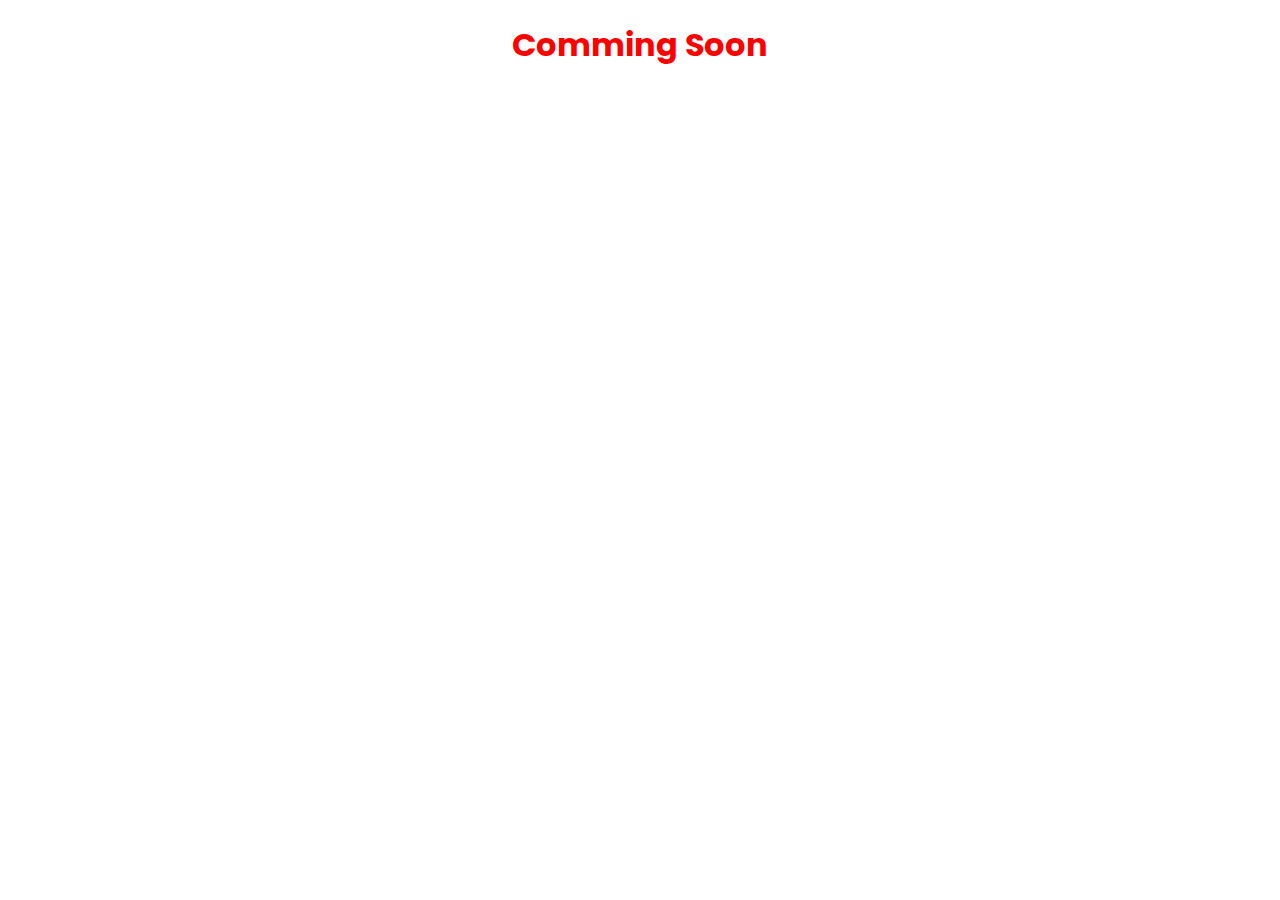
==== New folder/S2/Calc_IBH_S2.html @ a99819ef "s2" ====
<!DOCTYPE html>
<html lang="en">
  <head>
    <meta charset="UTF-8" />
    <link rel="shortcut icon" type="x-icon" href="icons8-code-96.png" />
    <link rel="preconnect" href="https://fonts.googleapis.com" />
    <link rel="preconnect" href="https://fonts.gstatic.com" crossorigin />
    <link
      href="https://fonts.googleapis.com/css2?family=Poppins:wght@200;400;600&display=swap"
      rel="stylesheet"
    />
    <meta name="viewport" content="width=device-width, initial-scale=1.0" />

    <link rel="stylesheet" href="calc.css" />
    <link rel="stylesheet" href="/New folder/all.min.css">
    <title>IBH</title>
  </head>
<!-- 
  <body>
    <div class="html">
    <div class="allx">
      <div class="top">
        <i class="fa-solid fa-graduation-cap"></i> 
        <h3>Calculator</h3>
        <h1>Created by ABDELMOGHITH</h1>
        <p> " Simply input your degrees values, and let the program effortlessly calculate the results for you . "</p>
      </div>
      <div class="highth">
        <div class="icon"><i class="fa-solid fa-angles-down"></i></div>
    </div>
      <div class="backshit">
        <div class="allxi">
          <div class="card">
            <h3>Systèmes d’information hospitaliers</h3>
            <label for="">CC :</label>
            <br />
            <input type="number" placeholder="..." id="SysTd" maxlength="5" value="16.25" />
            <br /><br />
            <label for="">Exam:</label>
            <br />
            <input type="number" placeholder="..." id="SysExam" maxlength="5" value="13.5" />
          </div>
          <div class="card">
            <h3>Réseaux et Télémédecine </h3>
            <label for="">CC :</label>
            <br />
            <input type="number" placeholder="..." id="ResTd" maxlength="5" value="8" />
            <br /><br />
            <label for="">Exam:</label>
            <br />
            <input type="number" placeholder="..." id="ResExam" maxlength="5" value="10.5"/>
            <br /><br />
            <label for="">TP :</label>
            <br />
            <input type="number" placeholder="..." id="ResTp" maxlength="5" value="13"/>
          </div>
          <div class="card">
            <h3>Web et ontologie médicale </h3>
            <br />
            <label for="">CC :</label>
            <br />
            <input type="number" placeholder="..." id="WebTd" maxlength="5" value="18"/>
            <br /><br />
            <label for="">Exam:</label>
            <br />
            <input type="number" placeholder="..." id="WebExam" maxlength="5" value="18"/>
           
          </div>
          <div class="card">
            <h3>Java avancé </h3>
            <label for="">TP :</label>
            <br />
            <input type="number" placeholder="..." id="JavaTd" maxlength="5" value="14" />
            <br /><br />
            <label for="">Exam:</label>
            <br />
            <input
              type="number"
              placeholder="..."
              id="JavaExam"
              maxlength="5" value="11"
            />
          </div>
          <div class="card">
            <h3>Analyse des données médicales </h3>
            <label for="">CC :</label>
            <br />
            <input type="number" placeholder="..." id="AnalTd" maxlength="5" value="10.75" />
            <br /><br />
            <label for="">Exam:</label>
            <br />
            <input
              type="number"
              placeholder="..."
              id="AnalExam"
              maxlength="5" value="7.75"
            />
            <br /><br />
            <label for="">TP :</label>
            <br />
            <input type="number" placeholder="..." id="AnalTp" maxlength="5" value="17"/>
          </div>
          <div class="card">
            <h3>Apprentissage Artificiel </h3>
            <label for="">CC:</label>
            <br />
            <input
              type="number"
              placeholder="..."
              id="ApprenTd"
              maxlength="5" value="11"
            />
           
            <br /><br />
            <label for="">Exam:</label>
            <br />
            <input
              type="number"
              placeholder="..."
              id="ApprenExam"
              maxlength="5" value="12.5"
            />
            <br /><br />
            <label for="">TP :</label>
            <br />
            <input
              type="number"
              placeholder="..."
              id="ApprenTp"
              maxlength="5" value="14.75"
            />
          </div>
          <div class="cardx">
            <br /><br />
            <h3>Imagerie Médicale </h3>
            <label for="">Exam:</label>
            <br />
            <input
              type="number"
              placeholder="..."
              id="ImageExam"
              maxlength="5" value="8"
            /> 
          </div>

          <div class="cardv" style="opacity: 0"></div>
          <div class="cardx" id="Manage">
            <br /><br />
            <h3>Management en santé </h3>
            <label for="">Exam:</label>
            <br />
            <input
              type="number"
              placeholder="..."
              id="ManageExam"
              maxlength="5" value="16.33"
            />
          </div>
        </div>
      </div>
      <div class="calcin">
        <input type="button" value="Done" id="BtnDone" />
      </div>
      <p id="erreur">you've forgoten something <br>or used a wrong value </p>

      <div class="tables10">
        <div class="card2">
          <div class="card10m">
            <p>The Result :</p>
            <p id="Hresult">...</p>
          </div>
        </div>
        <div class="card2">
          <div class="card11m">
            <p id="ue1">Moyenne UE 1 :</p>
            <p id="Hresult1">...</p>
          </div>
          <ul id="ul1">
            <li>Systèmes :<span id="spansys"></span></li>
            <li>Réseaux :<span id="spanres"></span></li>
            <li>Web :<span id="spanweb"></span></li>
          </ul>
        </div>
        <div class="card2">
          <div class="card12m">
            <p id="ue2">Moyenne UE 2 :</p>
            <p id="Hresult2">...</p>
          </div>
          <ul id="ul2">
            <li>Java :<span id="spanjava"></span></li>
            <li>Analyse :<span id="spanana"></span></li>
            <li>Apprentissage :<span id="spanappren"></span></li>
          </ul>
        </div>
        <div class="card2">
          <div class="card13m">
            <p>Tp :</p>
            <p id="Hresult3">...</p>
          </div>
        </div>
      </div>
      </div>
    </div>
    </div>
    <div class="loader"></div>  -->
    <!-- <script src="Calc.js"></script> -->
    <!-- <script src="Method_IBH_S2.js"></script> 
  </body> -->

<body>
  <h1 style="text-align: center ; color: red;" >Comming Soon</h1>
</body>

</html>
---- New folder/S2/calc.css ----
body {
  margin: 0;
  padding: 0;
  box-sizing: border-box;
  font-family: "Poppins", sans-serif;
}
:root {
  color-scheme: light;
}
.top {
  text-align: center;
  display: block;
}
.top i {
  color: hsl(180, 62%, 55%);
}
.top h3 {
  font-size: 32px;
  font-weight: lighter;
  margin-bottom: 0px;
  margin-top: 10px;
}
.top h1 {
  color: hsl(234, 12%, 34%);
  margin-top: 0px;
}
.backshit {
  background-image: url(bg-stars.svg);
}
.top p {
  color: hsl(229, 6%, 66%);
  padding: 15px;
}
.highth {
  position: relative;
  display: flex;
  justify-content: center;
  height: 90px;
}
.icon {
  display: flex;
  justify-content: center;
  margin-top: 20px;
  color: hsl(180, 62%, 55%);
  animation-name: down;
  animation-duration: 2s;
  animation-iteration-count: infinite;
  animation-timing-function: ease;
}
.icon i {
  font-size: 30px;
}
@keyframes down {
  50% {
    margin-top: 60px;
  }
}
.allxi {
  margin-top: 50px;
  display: grid;
  grid-template-columns: repeat(3, 1fr);
}
i {
  font-size: 40px;
  margin-top: 20px;
}

.allxi h3 {
  color: hsl(234, 12%, 34%);
}
.allxi p {
  color: hsl(229, 6%, 66%);
}
.card,
.cardx {
  width: 80%;
  min-height: 225px;
  padding: 20px;
  box-shadow: 0px 0.1px 6px #00000057;
  border-top: 3px solid hsl(180, 62%, 55%);
  border-radius: 10px;
  margin: 15px auto;
  text-align: center;
  background-color: white;
  position: relative;
}

.card input,
.cardx input {
  outline: none;
  border: none;
  background-color: #eee;
  border-radius: 25px;
  padding-left: 10px;
  height: 20px;
  width: 60%;
  margin: auto;
  margin-top: 5px;
}
.card input:focus,
.cardx input:focus {
  border: 1px solid hsla(180, 62%, 55%, 0.477);
  height: 18px;
}
.calcin,
.calcinx {
  display: flex;
  justify-content: center;
}
.calcin input {
  background-color: hsl(180, 62%, 55%);
  color: black;
}
.tables10 {
  box-shadow: 0px 0.1px 6px #00000015;
}
.calcinx input {
  background-color: hsl(180, 62%, 55%);
  color: black;
  position: relative;
}

.calcin input,
.calcinx input {
  border: none;
  width: 100px;
  height: 50px;
  margin: 20px;
  margin-bottom: 5px;
  border-radius: 25px;
  font-size: 15px;
  font-weight: bold;
}
/* .card11m:hover ul li {
  display: inline;
} */
ul {
  display: none;
  animation-name: media;
  animation-duration: 1s;
}
span {
  margin-left: 10px;
}
ul li {
  padding: 10px;
  font-size: 17px;
  color: hsl(33, 6%, 66%);
  transition-duration: 1s;
}
@keyframes media {
  0% {
    opacity: 0;
  }
  100% {
    opacity: 1;
  }
}
.calcin input:hover,
.calcinx input:hover {
  background-color: hsl(180, 43%, 14%);
  color: #fff;
  cursor: pointer;
}
.result {
  /* text-align: center; */
  text-align: center;
  margin: 10px auto;
  width: 300px;
  min-height: 50px;
  padding: 10px 20px;
  box-shadow: 0px 0.1px 6px #00000057;
  border-radius: 10px;
  background-color: white;
  border-top: 3px solid hsl(0, 62%, 55%);
}

.result h2 {
  color: #e5383b;
}
.card2 {
  display: flex;
  flex-direction: column;
  padding: 20px 50px;
  position: relative;
  justify-content: flex-start;
  align-content: stretch;

  margin: 10px 20px;
}
.card2:not(:first-of-type) {
  border-top: 1px solid rgba(0, 0, 0, 0.2);
}
.card10m p:first-of-type,
.card11m p:first-of-type,
.card12m p:first-of-type,
.card13m p:first-of-type,
.card14m p:first-of-type {
  font-weight: bold;
  font-size: 20px;
  color: hsl(234, 12%, 34%);
  cursor: pointer;
}
.card10m p:last-of-type,
.card11m p:last-of-type,
.card12m p:last-of-type,
.card13m p:last-of-type,
.card14m p:last-of-type {
  font-size: 20px;
  font-weight: bold;
  color: green;
}
.card11m,
.card12m,
.card13m,
.card10m,
.card14m {
  position: relative;
  margin-left: 40px;
  display: flex;
  justify-content: space-between;
  align-items: center;
  width: 100%;
}
.card10m::after {
  content: "";
  height: 100%;
  width: 2px;
  background-color: #0075ff;
  left: -15px;
  top: 0;
  position: absolute;
}
.card10m::before {
  background-color: #0075ff;
  content: "";
  height: 15px;
  width: 15px;
  left: -40px;
  border-radius: 50%;
  top: 50%;
  position: absolute;
  transform: translate(-50%, -50%);
}
.card11m::before {
  background-color: #22c55e;
  content: "";
  height: 15px;
  width: 15px;
  left: -40px;
  border-radius: 50%;
  top: 50%;
  position: absolute;
  transform: translate(-50%, -50%);
}
.card12m::before {
  background-color: #f59e0b;
  content: "";
  height: 15px;
  width: 15px;
  left: -40px;
  border-radius: 50%;
  top: 50%;
  position: absolute;
  transform: translate(-50%, -50%);
}
.card13m::before {
  background-color: red;
  content: "";
  height: 15px;
  width: 15px;
  left: -40px;
  border-radius: 50%;
  top: 50%;
  position: absolute;
  transform: translate(-50%, -50%);
}
.card14m::before {
  background-color: purple;
  content: "";
  height: 15px;
  width: 15px;
  left: -40px;
  border-radius: 50%;
  top: 50%;
  position: absolute;
  transform: translate(-50%, -50%);
}
.card11m::after {
  content: "";
  height: 100%;
  width: 2px;
  background-color: #22c55e;
  left: -15px;
  top: 0;
  position: absolute;
}
.card12m::after {
  content: "";
  height: 100%;
  width: 2px;
  background-color: #f59e0b;
  left: -15px;
  top: 0;
  position: absolute;
}
.card13m::after {
  content: "";
  height: 100%;
  width: 2px;
  background-color: red;
  left: -15px;
  top: 0;
  position: absolute;
}
.card14m::after {
  content: "";
  height: 100%;
  width: 2px;
  background-color: purple;
  left: -15px;
  top: 0;
  position: absolute;
}
/* HTML: <div class="loader"></div> */
.loader {
  width: 100px;
  aspect-ratio: 4;
  --_g: no-repeat
    radial-gradient(circle closest-side, rgb(0, 125, 139) 90%, #0000);
  background: var(--_g) 0% 50%, var(--_g) 50% 50%, var(--_g) 100% 50%;
  background-size: calc(100% / 3) 100%;
  animation: l7 1s infinite linear;
  position: fixed;
  transform: translate(-50%, -50%);
  top: 50%;
  left: 50%;
  display: none;
}
@keyframes l7 {
  33% {
    background-size: calc(100% / 3) 0%, calc(100% / 3) 100%, calc(100% / 3) 100%;
  }
  50% {
    background-size: calc(100% / 3) 100%, calc(100% / 3) 0%, calc(100% / 3) 100%;
  }
  66% {
    background-size: calc(100% / 3) 100%, calc(100% / 3) 100%, calc(100% / 3) 0%;
  }
}

@media (min-width: 0px) and (max-width: 768px) {
  .allxi {
    display: grid;
    grid-template-columns: repeat(1, 1fr);
    gap: 0;
    height: auto;
  }
  .top {
    padding-left: 15px;
    padding-right: 15px;
  }
  .card2 {
    display: flex;
    padding: 20px;
    position: relative;
    flex-direction: column;
    justify-content: flex-start;
    align-content: stretch;
  }
  .card11m,
  .card12m,
  .card13m,
  .card14m,
  .card10m {
    width: 85%;
  }
}
@media (min-width: 450px) and (max-width: 768px) {
  .card,
  .cardx {
    width: 65%;
    min-height: 225px;
    padding: 20px;
    box-shadow: 0px 0.1px 6px #00000057;
    border-top: 3px solid hsl(180, 62%, 55%);
    border-radius: 10px;
    margin: 15px auto;
    text-align: center;
    background-color: white;
    position: relative;
  }
}
@media (min-width: 768px) and (max-width: 1200px) {
  .allxi {
    display: grid;
    grid-template-columns: repeat(2, 1fr);
    grid-template-rows: repeat(0, 1fr);
    gap: 0;
    height: auto;
  }
  .cardv {
    display: none;
  }
  .card2 {
    display: flex;
    align-items: baseline;
    position: relative;
    flex-direction: column;
    justify-content: flex-start;
    align-content: stretch;
  }
}

#erreur {
  text-align: center;
  margin: 0 auto;
  color: red;
  text-transform: capitalize;
  display: none;
  font-size: 14px;
}
#FLMS {
  font-size: 10px;
}
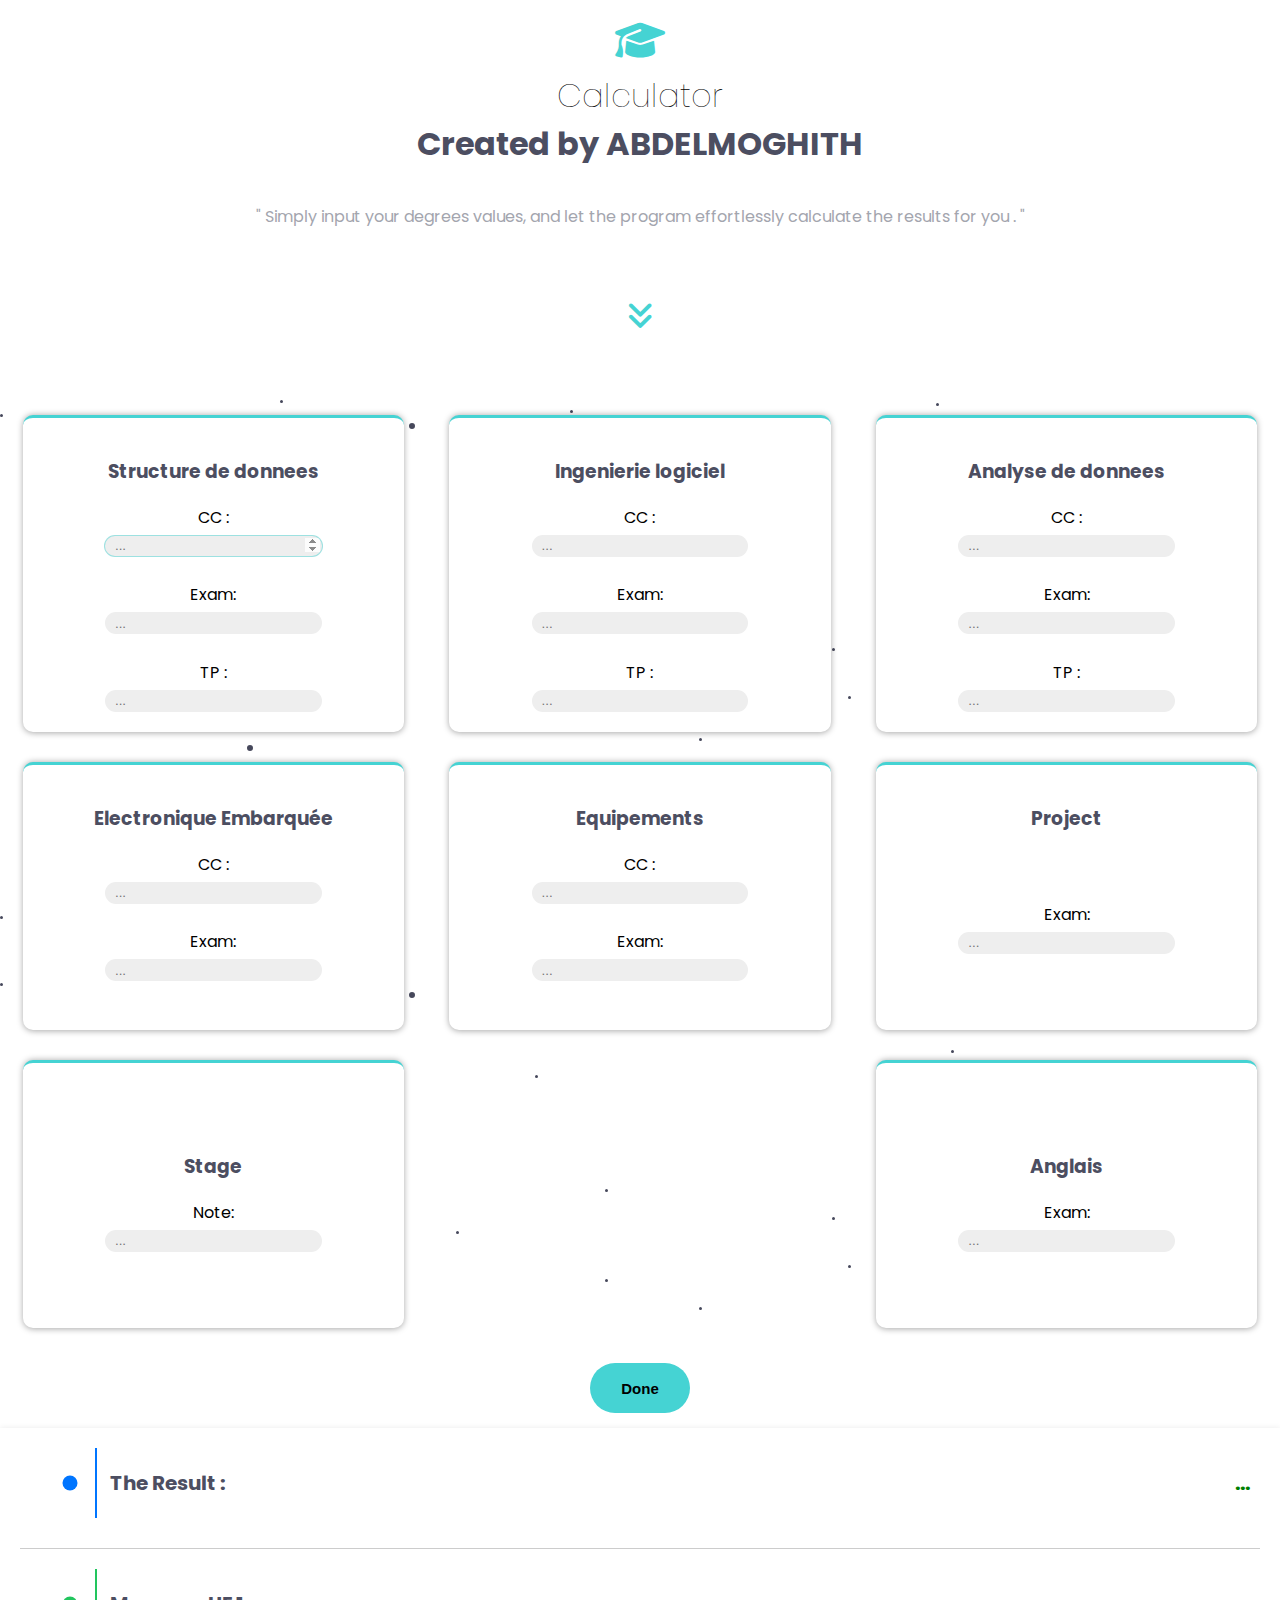
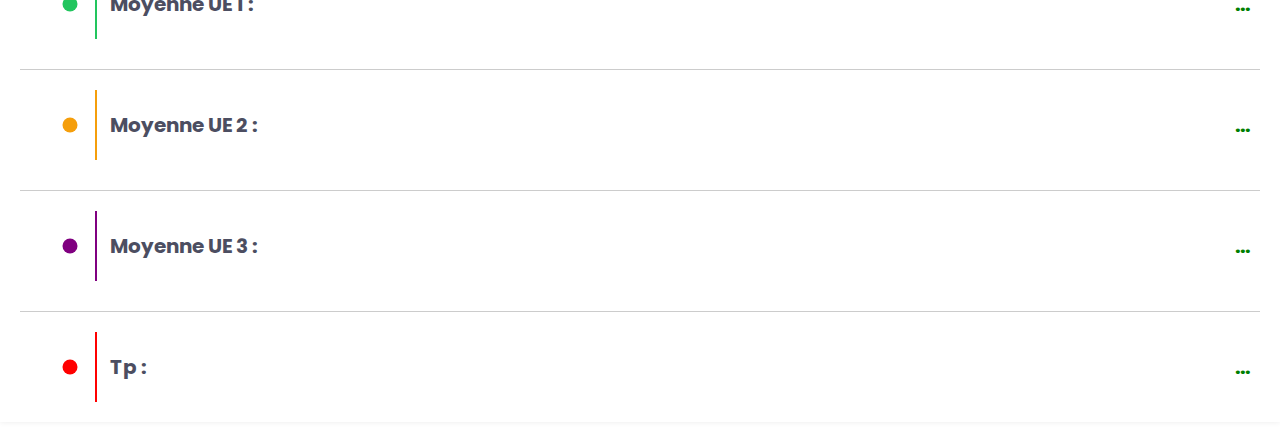
==== commit 0a3d1491: "ibh" ====
--- a/New folder/S2/Calc_IBH_S2.html
+++ b/New folder/S2/Calc_IBH_S2.html
@@ -2,7 +2,7 @@
 <html lang="en">
   <head>
     <meta charset="UTF-8" />
-    <link rel="shortcut icon" type="x-icon" href="icons8-code-96.png" />
+    <link rel="shortcut icon" type="x-icon" href="icons8-gear-96.png" />
     <link rel="preconnect" href="https://fonts.googleapis.com" />
     <link rel="preconnect" href="https://fonts.gstatic.com" crossorigin />
     <link
@@ -15,7 +15,7 @@
     <link rel="stylesheet" href="/New folder/all.min.css">
     <title>IBH</title>
   </head>
-<!-- 
+
   <body>
     <div class="html">
     <div class="allx">
@@ -24,6 +24,7 @@
         <h3>Calculator</h3>
         <h1>Created by ABDELMOGHITH</h1>
         <p> " Simply input your degrees values, and let the program effortlessly calculate the results for you . "</p>
+       
       </div>
       <div class="highth">
         <div class="icon"><i class="fa-solid fa-angles-down"></i></div>
@@ -31,129 +32,117 @@
       <div class="backshit">
         <div class="allxi">
           <div class="card">
-            <h3>Systèmes d’information hospitaliers</h3>
-            <label for="">CC :</label>
-            <br />
-            <input type="number" placeholder="..." id="SysTd" maxlength="5" value="16.25" />
-            <br /><br />
-            <label for="">Exam:</label>
-            <br />
-            <input type="number" placeholder="..." id="SysExam" maxlength="5" value="13.5" />
-          </div>
-          <div class="card">
-            <h3>Réseaux et Télémédecine </h3>
-            <label for="">CC :</label>
-            <br />
-            <input type="number" placeholder="..." id="ResTd" maxlength="5" value="8" />
-            <br /><br />
-            <label for="">Exam:</label>
-            <br />
-            <input type="number" placeholder="..." id="ResExam" maxlength="5" value="10.5"/>
-            <br /><br />
+            <h3>Structure de donnees </h3>
+            <label for="">CC :</label>
+            <br />
+            <input type="number" placeholder="..." id="TdStructure" maxlength="5" />
+            <br /><br />
+            <label for="">Exam:</label>
+            <br />
+            <input type="number" placeholder="..." id="ExamStructure" maxlength="5" />
+            <br><br>
+            
             <label for="">TP :</label>
             <br />
-            <input type="number" placeholder="..." id="ResTp" maxlength="5" value="13"/>
-          </div>
-          <div class="card">
-            <h3>Web et ontologie médicale </h3>
-            <br />
-            <label for="">CC :</label>
-            <br />
-            <input type="number" placeholder="..." id="WebTd" maxlength="5" value="18"/>
-            <br /><br />
-            <label for="">Exam:</label>
-            <br />
-            <input type="number" placeholder="..." id="WebExam" maxlength="5" value="18"/>
+            <input type="number" placeholder="..." id="TpStructure" maxlength="5" />
+          </div>
+          <div class="card">
+            <h3>Ingenierie logiciel</h3>
+            <label for="">CC :</label>
+            <br />
+            <input type="number" placeholder="..." id="TdIng" maxlength="5" />
+            <br /><br />
+            <label for="">Exam:</label>
+            <br />
+            <input type="number" placeholder="..." id="ExamIng" maxlength="5" />
+            <br><br>
+            
+            <label for="">TP :</label>
+            <br />
+            <input type="number" placeholder="..." id="TpIng" maxlength="5" />
+          </div>
+          <div class="card">
+            <h3>Analyse de donnees</h3>
+            <label for="">CC :</label>
+            <br />
+            <input type="number" placeholder="..." id="TdAnalyse" maxlength="5" />
+            <br /><br />
+            <label for="">Exam:</label>
+            <br />
+            <input
+              type="number"
+              placeholder="..."
+              id="ExamAnalyse"
+              maxlength="5"
+            />
+            <br><br>
+            
+            <label for="">TP :</label>
+            <br />
+            <input type="number" placeholder="..." id="TpAnalyse" maxlength="5" />
            
           </div>
           <div class="card">
-            <h3>Java avancé </h3>
-            <label for="">TP :</label>
-            <br />
-            <input type="number" placeholder="..." id="JavaTd" maxlength="5" value="14" />
-            <br /><br />
-            <label for="">Exam:</label>
-            <br />
-            <input
-              type="number"
-              placeholder="..."
-              id="JavaExam"
-              maxlength="5" value="11"
-            />
-          </div>
-          <div class="card">
-            <h3>Analyse des données médicales </h3>
-            <label for="">CC :</label>
-            <br />
-            <input type="number" placeholder="..." id="AnalTd" maxlength="5" value="10.75" />
-            <br /><br />
-            <label for="">Exam:</label>
-            <br />
-            <input
-              type="number"
-              placeholder="..."
-              id="AnalExam"
-              maxlength="5" value="7.75"
-            />
-            <br /><br />
-            <label for="">TP :</label>
-            <br />
-            <input type="number" placeholder="..." id="AnalTp" maxlength="5" value="17"/>
-          </div>
-          <div class="card">
-            <h3>Apprentissage Artificiel </h3>
-            <label for="">CC:</label>
-            <br />
-            <input
-              type="number"
-              placeholder="..."
-              id="ApprenTd"
-              maxlength="5" value="11"
-            />
-           
-            <br /><br />
-            <label for="">Exam:</label>
-            <br />
-            <input
-              type="number"
-              placeholder="..."
-              id="ApprenExam"
-              maxlength="5" value="12.5"
-            />
-            <br /><br />
-            <label for="">TP :</label>
-            <br />
-            <input
-              type="number"
-              placeholder="..."
-              id="ApprenTp"
-              maxlength="5" value="14.75"
-            />
-          </div>
-          <div class="cardx">
-            <br /><br />
-            <h3>Imagerie Médicale </h3>
-            <label for="">Exam:</label>
-            <br />
-            <input
-              type="number"
-              placeholder="..."
-              id="ImageExam"
-              maxlength="5" value="8"
-            /> 
+            <h3>Electronique Embarquée</h3>
+            <label for="">CC :</label>
+            <br />
+            <input type="number" placeholder="..." id="TdElec" maxlength="5" />
+            <br /><br />
+            <label for="">Exam:</label>
+            <br />
+            <input
+              type="number"
+              placeholder="..."
+              id="ExamElec"
+              maxlength="5"
+            />
           </div>
 
-          <div class="cardv" style="opacity: 0"></div>
+          <div class="card">
+            <h3> Equipements</h3>
+            <label for="">CC :</label>
+            <br />
+            <input type="number" placeholder="..." id="TdEquip" maxlength="5" />
+            <br /><br />
+            <label for="">Exam:</label>
+            <br />
+            <input type="number" placeholder="..." id="ExamEquip" maxlength="5" />
+          </div>
+          <div class="card">
+            <h3>Project</h3>
+            <br><br>
+            <label for="">Exam:</label>
+            <br />
+            <input
+              type="number"
+              placeholder="..."
+              id="Project"
+              maxlength="5"
+            />
+          </div>
           <div class="cardx" id="Manage">
             <br /><br />
-            <h3>Management en santé </h3>
-            <label for="">Exam:</label>
-            <br />
-            <input
-              type="number"
-              placeholder="..."
-              id="ManageExam"
-              maxlength="5" value="16.33"
+            <h3>Stage</h3>
+            <label for="">Note:</label>
+            <br />
+            <input
+              type="number"
+              placeholder="..."
+              id="Stage"
+              maxlength="5"
+            />
+          </div>
+          <div class=""></div>
+          <div class="cardx" id="Manage">
+            <br /><br />
+            <h3>Anglais</h3>
+            <label for="">Exam:</label>
+            <br />
+            <input
+              type="number"
+              placeholder="..."
+              id="Anglais"
+              maxlength="5"
             />
           </div>
         </div>
@@ -162,7 +151,6 @@
         <input type="button" value="Done" id="BtnDone" />
       </div>
       <p id="erreur">you've forgoten something <br>or used a wrong value </p>
-
       <div class="tables10">
         <div class="card2">
           <div class="card10m">
@@ -176,9 +164,8 @@
             <p id="Hresult1">...</p>
           </div>
           <ul id="ul1">
-            <li>Systèmes :<span id="spansys"></span></li>
-            <li>Réseaux :<span id="spanres"></span></li>
-            <li>Web :<span id="spanweb"></span></li>
+            <li>Structure: <span id="spStructure"></span></li>
+            <li>Ingenierie : <span id="spIngenierie"></span></li>
           </ul>
         </div>
         <div class="card2">
@@ -187,9 +174,20 @@
             <p id="Hresult2">...</p>
           </div>
           <ul id="ul2">
-            <li>Java :<span id="spanjava"></span></li>
-            <li>Analyse :<span id="spanana"></span></li>
-            <li>Apprentissage :<span id="spanappren"></span></li>
+            <li>Analyse : <span id="spAnalyse"></span></li>
+            <li>Electronique :<span id="spElectro"></span></li>
+            
+          </ul>
+        </div>
+        <div class="card2">
+          <div class="card14m">
+            <p id="ue3">Moyenne UE 3 :</p>
+            <p id="Hresult4">...</p>
+          </div>
+          <ul id="ul3">
+            <li>Projet  : <span id="spProjet"></span></li>
+            <li>Stage : <span id="spStage"></span></li>
+            <li>Equipement : <span id="spEquipement"></span></li>
           </ul>
         </div>
         <div class="card2">
@@ -201,14 +199,11 @@
       </div>
       </div>
     </div>
-    </div>
-    <div class="loader"></div>  -->
-    <!-- <script src="Calc.js"></script> -->
-    <!-- <script src="Method_IBH_S2.js"></script> 
-  </body> -->
-
-<body>
-  <h1 style="text-align: center ; color: red;" >Comming Soon</h1>
-</body>
-
+  </div>
+   <div class="loader"></div> 
+   <div class="loader"></div> 
+  
+    
+    <script src="Method_IBH_S2.js"></script>
+  </body>
 </html>
